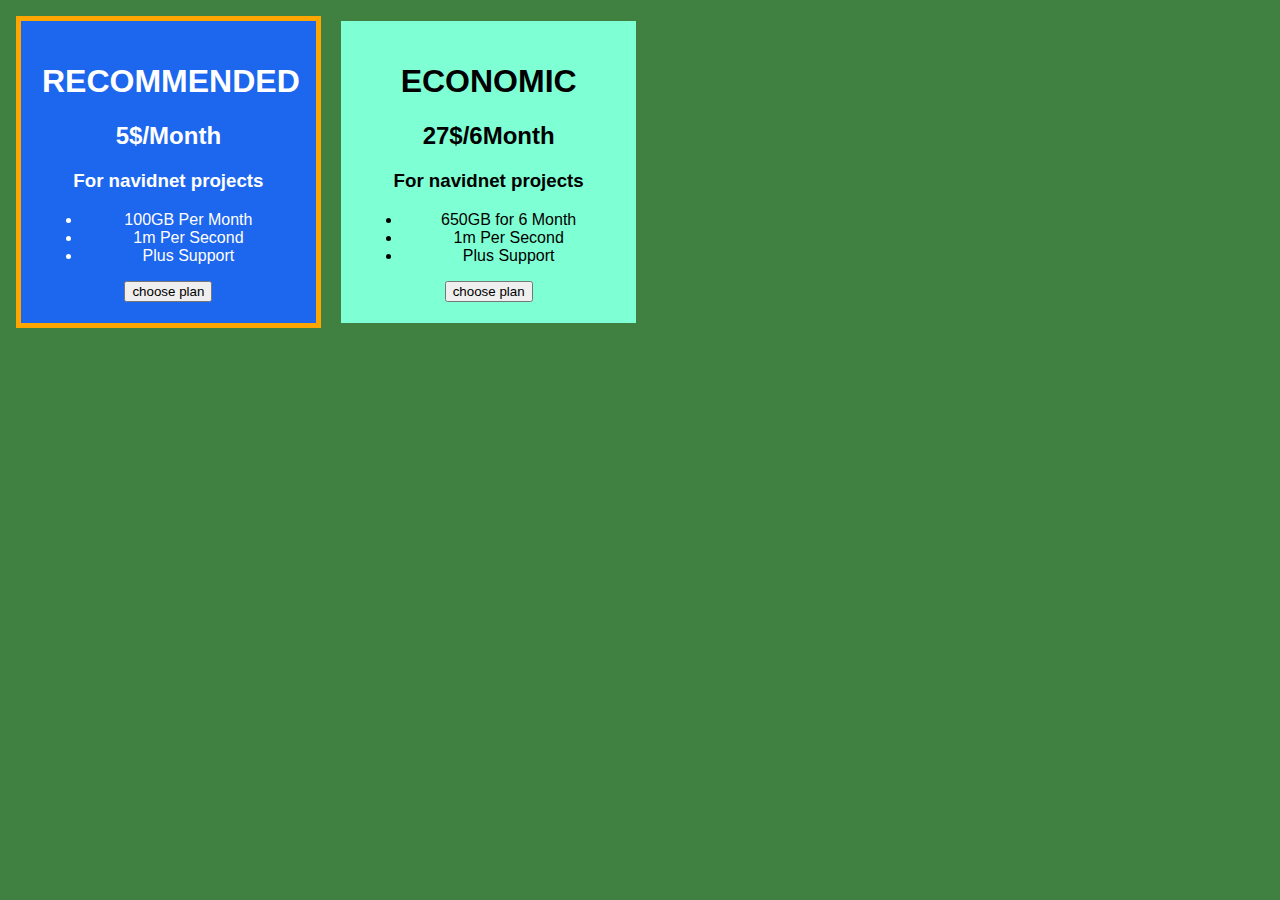
==== index.html @ 2f502a6a "problem with hover 3" ====
<!DOCTYPE html>
<html lang="en">
<head>
    <meta charset="UTF-8">
    <meta http-equiv="X-UA-Compatible" content="IE=edge">
    <meta name="viewport" content="width=device-width, initial-scale=1.0">
    <title>Navid</title>
    <link rel="stylesheet "href="style.css">

</head>
<body>
    
    <article class="plan plan__recommended">
        <h1> RECOMMENDED</h1>
        <h2> 5$/Month</h2>
        <h3> For navidnet projects </h3>
        <ul>
            <li> 100GB Per Month</li>
            <li> 1m Per Second </li>
            <li> Plus Support </li>
        </ul>
        <div>
            <button> choose plan </button>
        <div>
    </article>
      
    <article class="plan plan__economic">
        <h1> ECONOMIC </h1>
        <h2> 27$/6Month</h2>
        <h3> For navidnet projects </h3>
        <ul>
            <li> 650GB for 6 Month </li>
            <li> 1m Per Second </li>
            <li> Plus Support </li>
        </ul>
        <div>
            <button> choose plan </button>
        </div>
    </article> 
           
</body>
</html>
---- style.css ----
body {
    font-family: sans-serif;
    background-color: rgb(64, 128, 64);
}

.plan {
    background: aquamarine;
    text-align: center;
    padding: 21px;
    margin: 8px;
    display: inline-block;
    width: 20%;
    vertical-align:  middle;
}

.plan__recommended {
    background-color: rgb(29, 102, 238);
    color: white;
    border: 5px solid orange;
}

.plan__recommended :hover {
    background-color: white;
    color: rgb(29, 102, 238);
} 

/*.box :hover {
    background-color: white;
    color: rgb(29, 102, 238);
} */
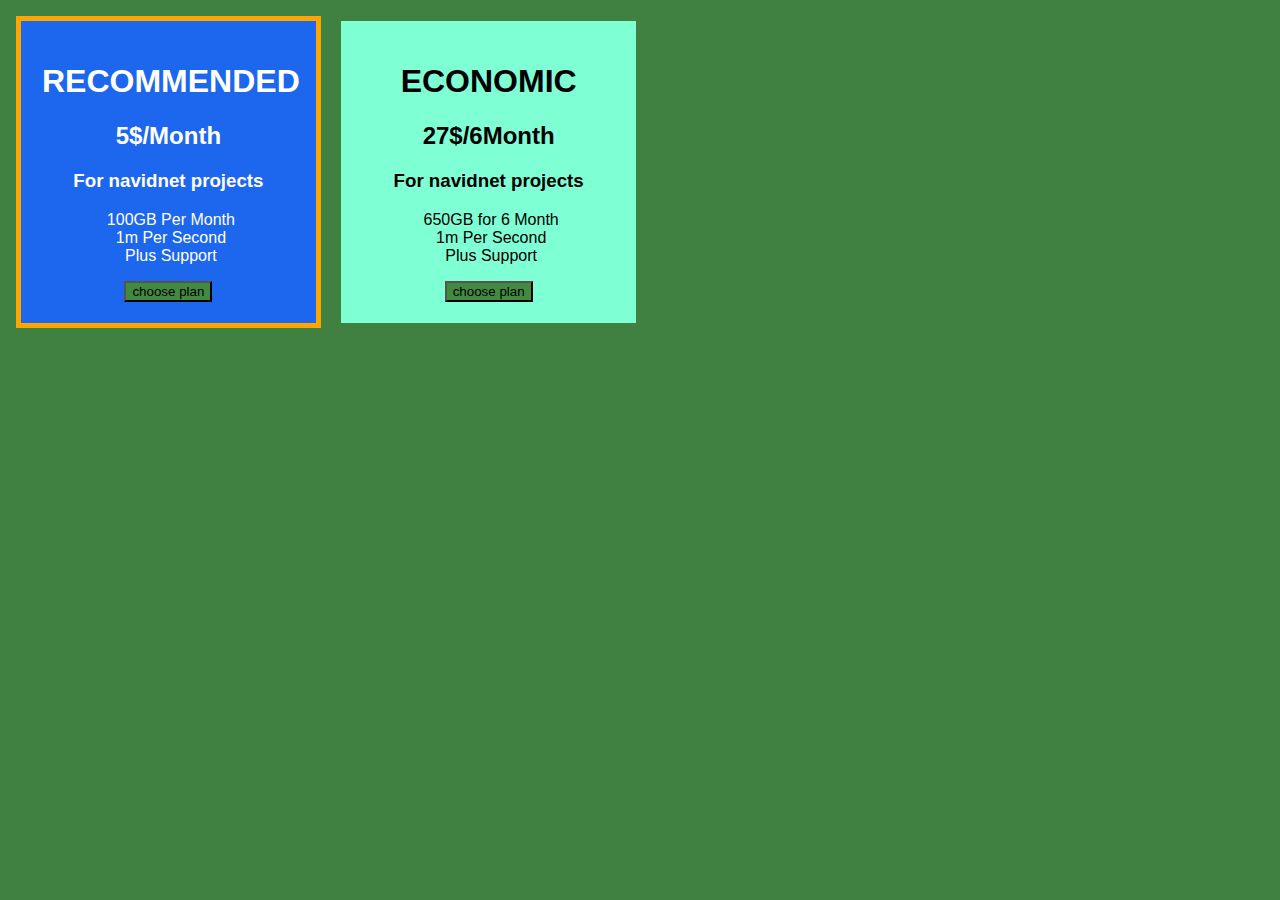
==== commit 47f26a6f: "padding complete" ====
--- a/index.html
+++ b/index.html
@@ -14,13 +14,13 @@
         <h1> RECOMMENDED</h1>
         <h2> 5$/Month</h2>
         <h3> For navidnet projects </h3>
-        <ul>
+        <ul class="list">
             <li> 100GB Per Month</li>
             <li> 1m Per Second </li>
             <li> Plus Support </li>
         </ul>
         <div>
-            <button> choose plan </button>
+            <button class="button"> choose plan </button>
         <div>
     </article>
       
@@ -28,13 +28,13 @@
         <h1> ECONOMIC </h1>
         <h2> 27$/6Month</h2>
         <h3> For navidnet projects </h3>
-        <ul>
+        <ul class="list">
             <li> 650GB for 6 Month </li>
             <li> 1m Per Second </li>
             <li> Plus Support </li>
         </ul>
         <div>
-            <button> choose plan </button>
+            <button class="button"> choose plan </button>
         </div>
     </article> 
            
--- a/style.css
+++ b/style.css
@@ -19,12 +19,17 @@
     border: 5px solid orange;
 }
 
-.plan__recommended :hover {
+.plan__recommended:hover {
     background-color: white;
     color: rgb(29, 102, 238);
 } 
 
-/*.box :hover {
-    background-color: white;
-    color: rgb(29, 102, 238);
-} */+.list {
+    list-style: none;
+    margin-right: 35px;
+    
+}
+
+.button {
+    background-color: rgb(66, 138, 66);
+}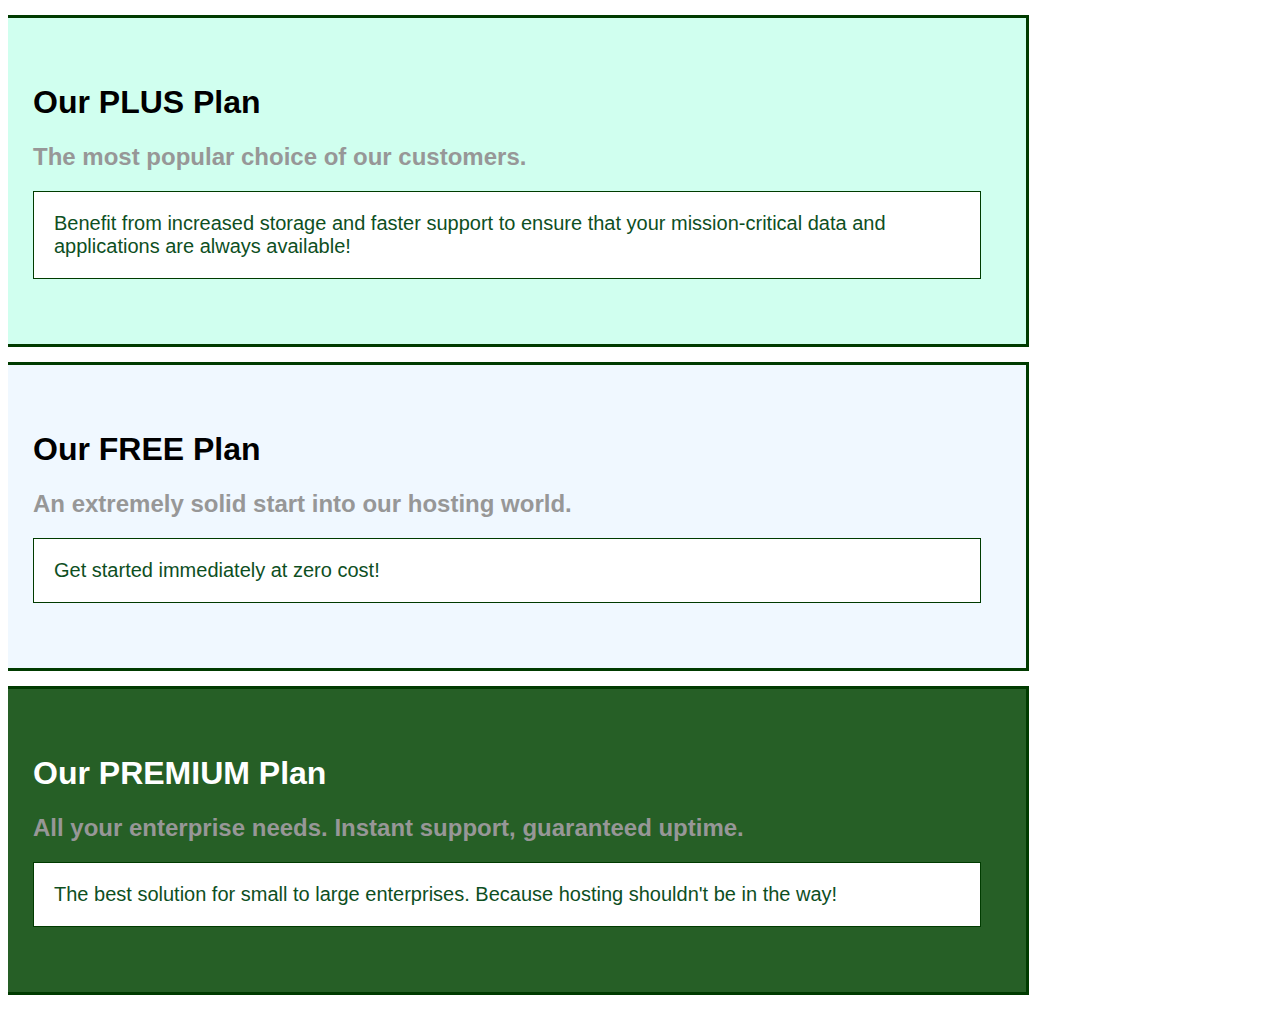
==== commit 54cba80a: "3 sections project comlete" ====
--- a/index.html
+++ b/index.html
@@ -9,34 +9,36 @@
 
 </head>
 <body>
+    <main>
+        <section class="section__background" id="plus">
+            <div>
+                <h1 class="h1__style"> Our PLUS Plan </h1>
+                <h2 class="h2__style"> The most popular choice of our customers. </h2>
+                <p class="p__style"> Benefit from increased storage and faster support to ensure that your mission-critical data and applications
+                    are always available!
+                </p>
+            </div>
+        </section>
+        <section class="section__background" id="free">
+            <div>
+                <h1 class="h1__style"> Our FREE Plan </h1>
+                <h2 class="h2__style"> An extremely solid start into our hosting world. </h2>
+                <p class="p__style"> Get started immediately at zero cost! 
+                </p>
+            </div>
+        </section>
+        <section class="section__background" id="premium">
+            <div>
+                <h1 class="h1__style" id="h1__color"> Our PREMIUM Plan </h1>
+                <h2 class="h2__style"> All your enterprise needs. Instant support, guaranteed uptime. </h2>
+                <p class="p__style"> The best solution for small to large enterprises. Because hosting shouldn't be in the way! 
+                </p>
+            </div>
+        </section>
+
+    </main>
     
-    <article class="plan plan__recommended">
-        <h1> RECOMMENDED</h1>
-        <h2> 5$/Month</h2>
-        <h3> For navidnet projects </h3>
-        <ul class="list">
-            <li> 100GB Per Month</li>
-            <li> 1m Per Second </li>
-            <li> Plus Support </li>
-        </ul>
-        <div>
-            <button class="button"> choose plan </button>
-        <div>
-    </article>
-      
-    <article class="plan plan__economic">
-        <h1> ECONOMIC </h1>
-        <h2> 27$/6Month</h2>
-        <h3> For navidnet projects </h3>
-        <ul class="list">
-            <li> 650GB for 6 Month </li>
-            <li> 1m Per Second </li>
-            <li> Plus Support </li>
-        </ul>
-        <div>
-            <button class="button"> choose plan </button>
-        </div>
-    </article> 
+    
            
 </body>
 </html>--- a/style.css
+++ b/style.css
@@ -1,35 +1,49 @@
 body {
     font-family: sans-serif;
-    background-color: rgb(64, 128, 64);
-}
-
-.plan {
-    background: aquamarine;
-    text-align: center;
-    padding: 21px;
-    margin: 8px;
-    display: inline-block;
-    width: 20%;
-    vertical-align:  middle;
-}
-
-.plan__recommended {
-    background-color: rgb(29, 102, 238);
-    color: white;
-    border: 5px solid orange;
-}
-
-.plan__recommended:hover {
-    background-color: white;
-    color: rgb(29, 102, 238);
-} 
-
-.list {
-    list-style: none;
-    margin-right: 35px;
     
 }
 
-.button {
-    background-color: rgb(66, 138, 66);
+.section__background {
+    padding: 45px;
+    width: 75%;
+    border: 3px solid rgb(0, 59, 0);
+    margin: 15px;
+    border-left: none;
+    margin-left: 0px;
+    padding-left: 25px;
+}
+
+#plus {
+    background-color: rgb(208, 255, 239);
+}
+
+#free {
+    background-color: aliceblue;
+}
+
+#premium {
+    background-color: rgb(38, 95, 38);
+}
+
+.p__style {
+    background-color: white;
+    padding: 20px;
+    border: 1px solid rgb(0, 59, 0);
+    color: rgb(14, 79, 31);
+    font-size: 20px;
+}
+
+.h2__style {
+    color: rgb(151, 151, 151);
+}
+
+#h1__color {
+    color: white;
+}
+
+.section__background:hover {
+    border: 3px solid red;
+    border-left: none;
+    
+
 }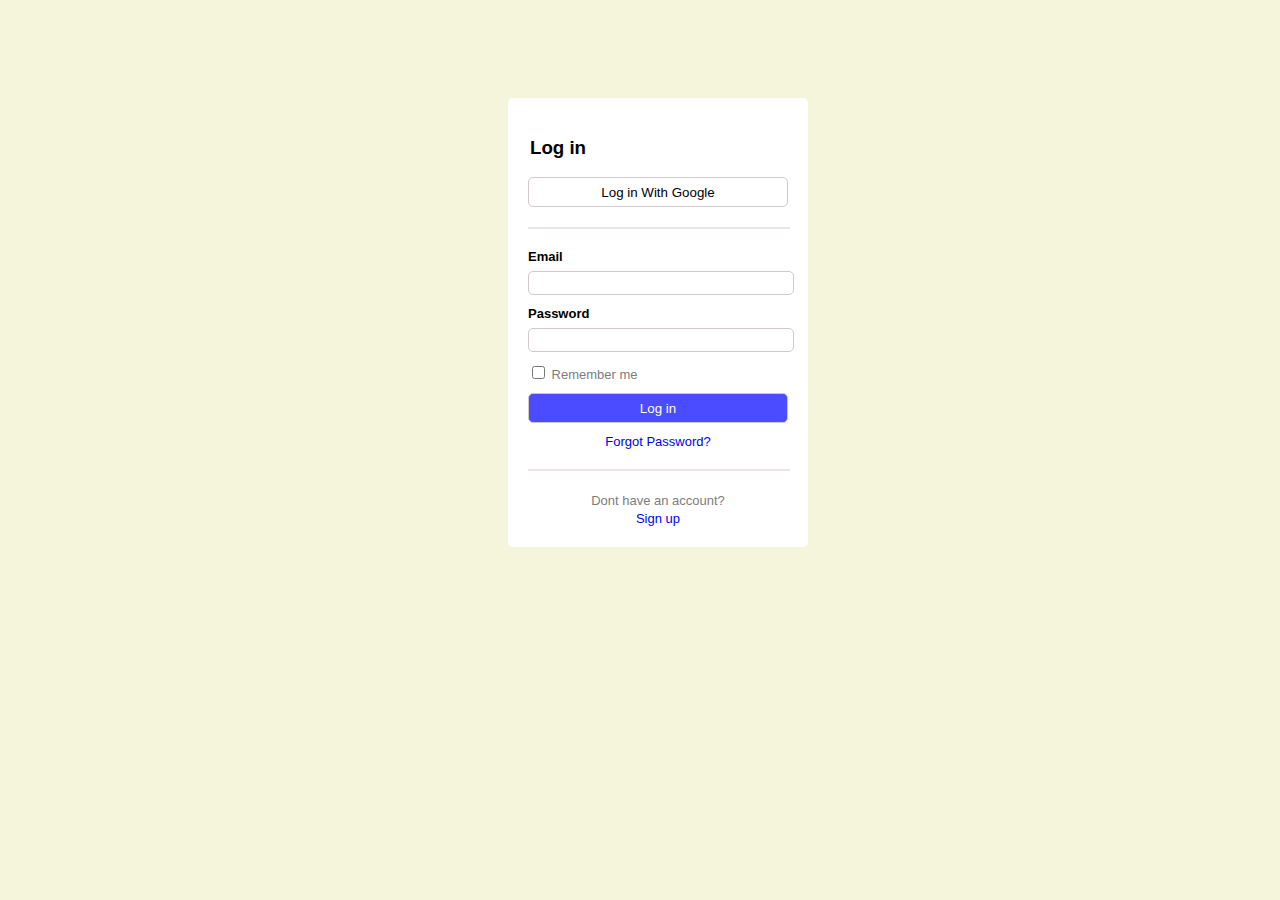
==== commit 367add7a: "complete" ====
--- a/index.html
+++ b/index.html
@@ -9,36 +9,48 @@
 
 </head>
 <body>
-    <main>
-        <section class="section__background" id="plus">
+    <nav class="main">
+        <div class="box">
+            <h3 class="title"> Log in </h3>
+            <div> 
+                <button class="google"> Log in With Google </button>
+            </div>
+
+            <div class="khat"> </div>
+
+            <form class="email"> 
+                Email <br>
+                <input type="email" class="e">
+            </form>
+
+            <form class="password">
+                Password <br> 
+                <input type="password" class="p">
+            </form>
+
+            <form class="checkbox">
+                <input type="checkbox"> Remember me
+            </form>
+
             <div>
-                <h1 class="h1__style"> Our PLUS Plan </h1>
-                <h2 class="h2__style"> The most popular choice of our customers. </h2>
-                <p class="p__style"> Benefit from increased storage and faster support to ensure that your mission-critical data and applications
-                    are always available!
-                </p>
+                <button class="login "> Log in </button>
             </div>
-        </section>
-        <section class="section__background" id="free">
-            <div>
-                <h1 class="h1__style"> Our FREE Plan </h1>
-                <h2 class="h2__style"> An extremely solid start into our hosting world. </h2>
-                <p class="p__style"> Get started immediately at zero cost! 
-                </p>
-            </div>
-        </section>
-        <section class="section__background" id="premium">
-            <div>
-                <h1 class="h1__style" id="h1__color"> Our PREMIUM Plan </h1>
-                <h2 class="h2__style"> All your enterprise needs. Instant support, guaranteed uptime. </h2>
-                <p class="p__style"> The best solution for small to large enterprises. Because hosting shouldn't be in the way! 
-                </p>
-            </div>
-        </section>
 
-    </main>
-    
-    
-           
+            <section class="forgot">
+                <a id="f" href="www.google.com"> Forgot Password? </a>
+            </section>
+            
+            <div class="khat__2"> </div>
+
+            <footer class="footer">
+                <section>
+                    <a id="f" class="ff" href="www.google.com"> Dont have an account? </a>
+                </section>
+                <section>
+                    <a id="f" class="ss" href="www.google.com"> Sign up </a>
+                </section>
+            </footer>
+        </div>
+    </nav>
 </body>
 </html>--- a/style.css
+++ b/style.css
@@ -1,49 +1,116 @@
 body {
     font-family: sans-serif;
+    background-color: beige;
+}
+
+.box {
+    margin: 10px;
+    text-align: center;
+    padding: 10px;
+    width: 260px;
+}
+.main {
+    background-color: white;
+    display: inline-block;
+    border-radius: 5px;
+    margin: 90px 500px;
+}
+
+.title {
+    margin-right: 200px;
+}
+
+.google {
+    padding: 4px 41px;
+    background-color: white;
+    border: 1px solid rgb(211, 200, 200);
+    border-radius: 5px;
+    width: 100%;
+    height: 30px;
+}
+
+.khat {
+    padding: 0px 0px;
+    width: 100%;
+    border: 1px solid rgb(235, 228, 228);
+    margin: 20px 0px;
     
 }
 
-.section__background {
-    padding: 45px;
-    width: 75%;
-    border: 3px solid rgb(0, 59, 0);
-    margin: 15px;
-    border-left: none;
-    margin-left: 0px;
-    padding-left: 25px;
+.email {
+    text-align: left;
+    font-size: 13px;
+    font-weight: bold;
+    margin: 11px 0px;
+ }
+
+ .e {
+    border: 1px solid rgb(211, 200, 200);
+    border-radius: 5px;
+    color: rgb(126, 124, 124);
+    margin-top: 7px;
+    width: 100%;
+    height: 20px;
+ }
+ .password{
+    text-align: left;
+    font-size: 13px;
+    font-weight: bold;
+    margin: 11px 0px;
+ }
+
+ .p {
+    border: 1px solid rgb(211, 200, 200);
+    border-radius: 5px;
+    margin-top: 7px;
+    width: 100%;
+    height: 20px;
+ }
+
+ .checkbox {
+    text-align: left;
+    color: rgb(126, 124, 124);
+    font-size: 13px;
+    margin: 11px 0px;
+ }
+
+.login {
+    color: white;
+    background-color: rgba(0, 0, 255, 0.705);
+    padding: 4px 80px;
+    border: 1px solid rgb(211, 200, 200);
+    border-radius: 5px;
+    /*margin: 11px;*/
+    width: 100%;
+    height: 30px;
 }
 
-#plus {
-    background-color: rgb(208, 255, 239);
+.khat__2 {
+    padding: 0px 0px;
+    width: 100%;
+    border: 1px solid rgb(235, 228, 228);
+    margin: 20px 0px;
+}
+.forgot {
+    text-align: center;
+    font-size: 13px;
+    margin: 11px;
 }
 
-#free {
-    background-color: aliceblue;
+#f {
+    text-decoration: none;
 }
 
-#premium {
-    background-color: rgb(38, 95, 38);
+.footer {
+    text-align: center;
 }
 
-.p__style {
-    background-color: white;
-    padding: 20px;
-    border: 1px solid rgb(0, 59, 0);
-    color: rgb(14, 79, 31);
-    font-size: 20px;
+.ff {
+    color: rgb(126, 124, 124);
+    font-size: 13px;
+    margin: 11px 0px; 
 }
 
-.h2__style {
-    color: rgb(151, 151, 151);
-}
-
-#h1__color {
-    color: white;
-}
-
-.section__background:hover {
-    border: 3px solid red;
-    border-left: none;
-    
-
+.ss {
+    font-size: 13px;
 }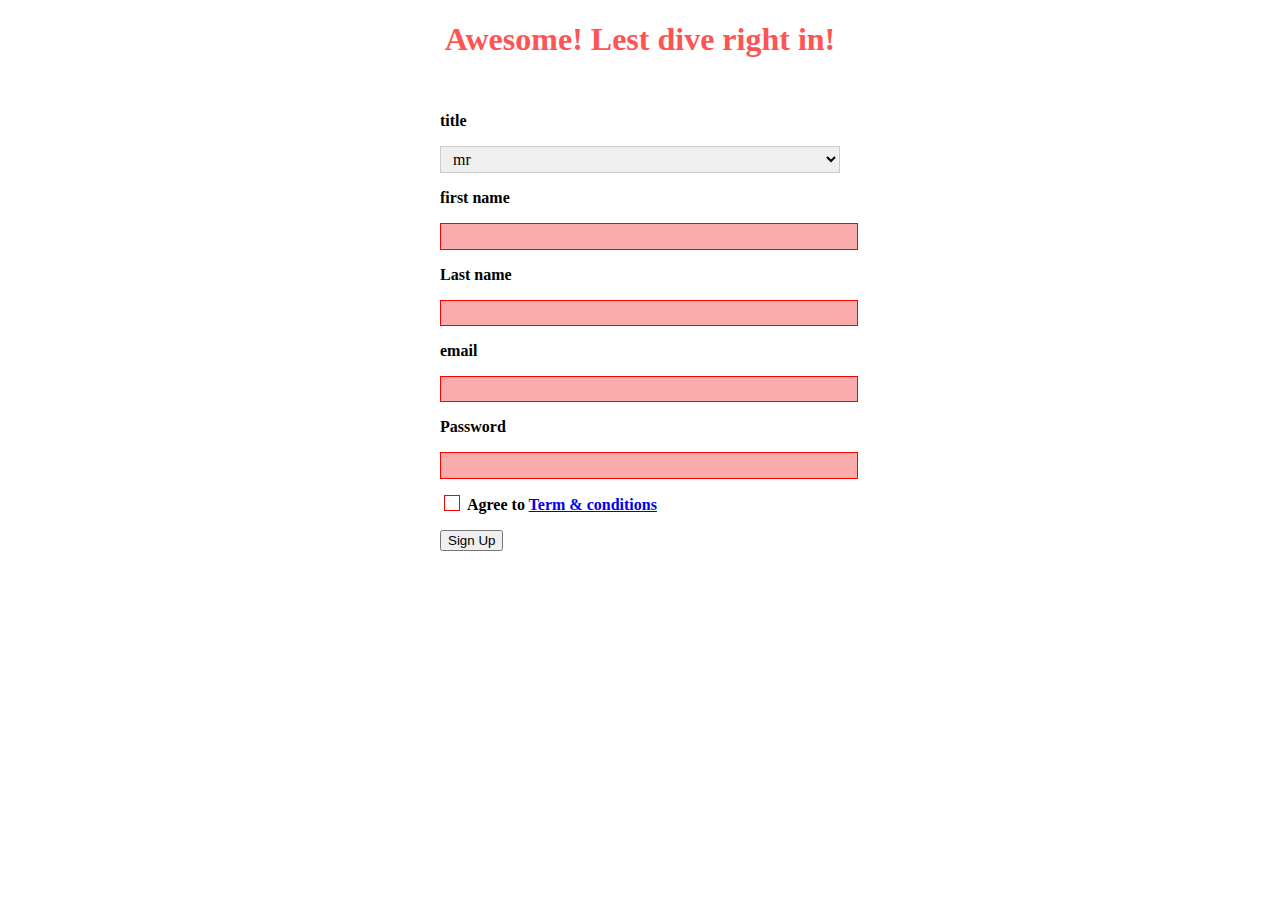
==== commit 0dc51ada: "Adding Style Form" ====
--- a/index.html
+++ b/index.html
@@ -9,48 +9,28 @@
 
 </head>
 <body>
-    <nav class="main">
-        <div class="box">
-            <h3 class="title"> Log in </h3>
-            <div> 
-                <button class="google"> Log in With Google </button>
-            </div>
-
-            <div class="khat"> </div>
-
-            <form class="email"> 
-                Email <br>
-                <input type="email" class="e">
-            </form>
-
-            <form class="password">
-                Password <br> 
-                <input type="password" class="p">
-            </form>
-
-            <form class="checkbox">
-                <input type="checkbox"> Remember me
-            </form>
-
-            <div>
-                <button class="login "> Log in </button>
-            </div>
-
-            <section class="forgot">
-                <a id="f" href="www.google.com"> Forgot Password? </a>
-            </section>
-            
-            <div class="khat__2"> </div>
-
-            <footer class="footer">
-                <section>
-                    <a id="f" class="ff" href="www.google.com"> Dont have an account? </a>
-                </section>
-                <section>
-                    <a id="f" class="ss" href="www.google.com"> Sign up </a>
-                </section>
-            </footer>
-        </div>
-    </nav>
+    <main>
+        <h1 class="welcome"> Awesome! Lest dive right in!</h1>
+        <form action="index.html" class="signupform">
+            <label for="title"> title </label>
+            <select id="title">
+                <option value="mr"> mr </option>
+                <option value="ms"> ms </option> 
+            </select>
+            <label for="firstname"> first name</label>
+            <input type="text" id="firstname" required>
+            <label for="lastname"> Last name </label>
+            <input type="text" id="lastname" required>
+            <label for="imail"> email </label>
+            <input type="email" id="email" required>
+            <label for="password"> Password </label>
+            <input type="password" id="password" required>
+            <input type="checkbox" id="agree" required>
+            <label for="agree"> Agree to 
+                <a href="#"> Term &amp; conditions </a>
+            </label>
+            <button type="submit" class="submit"> Sign Up </button>
+        </form>
+    </main>
 </body>
 </html>--- a/style.css
+++ b/style.css
@@ -1,116 +1,81 @@
-body {
-    font-family: sans-serif;
-    background-color: beige;
+.welcome {
+    text-align: center;
+    font-family: 1.8rem;
+    color: #ff5454;
 }
 
-.box {
-    margin: 10px;
-    text-align: center;
-    padding: 10px;
-    width: 260px;
-}
-.main {
-    background-color: white;
-    display: inline-block;
-    border-radius: 5px;
-    margin: 90px 500px;
+.signupform {
+    padding: 1rem;
 }
 
-.title {
-    margin-right: 200px;
+.signupform label {
+    font-weight: bold;
 }
 
-.google {
-    padding: 4px 41px;
-    background-color: white;
-    border: 1px solid rgb(211, 200, 200);
-    border-radius: 5px;
+.signupform label, 
+.signupform input,
+.signupform select {
+    display: block;
+    margin-top: 1rem;
     width: 100%;
-    height: 30px;
 }
 
-.khat {
-    padding: 0px 0px;
-    width: 100%;
-    border: 1px solid rgb(235, 228, 228);
-    margin: 20px 0px;
-    
+/*.signupform input[type="checkbox"],
+.signupform input[type="checkbox"] + label {
+    display: inline-block;
+    width: auto;
+}*/
+
+#agree,
+#agree + label {
+    display: inline-block;
+    width: auto;
+    vertical-align: bottom;
 }
 
-.email {
-    text-align: left;
-    font-size: 13px;
-    font-weight: bold;
-    margin: 11px 0px;
- }
-
- .e {
-    border: 1px solid rgb(211, 200, 200);
-    border-radius: 5px;
-    color: rgb(126, 124, 124);
-    margin-top: 7px;
-    width: 100%;
-    height: 20px;
- }
- .password{
-    text-align: left;
-    font-size: 13px;
-    font-weight: bold;
-    margin: 11px 0px;
- }
-
- .p {
-    border: 1px solid rgb(211, 200, 200);
-    border-radius: 5px;
-    margin-top: 7px;
-    width: 100%;
-    height: 20px;
- }
-
- .checkbox {
-    text-align: left;
-    color: rgb(126, 124, 124);
-    font-size: 13px;
-    margin: 11px 0px;
- }
-
-.login {
-    color: white;
-    background-color: rgba(0, 0, 255, 0.705);
-    padding: 4px 80px;
-    border: 1px solid rgb(211, 200, 200);
-    border-radius: 5px;
-    /*margin: 11px;*/
-    width: 100%;
-    height: 30px;
+.submit {
+    display: block;
+    margin-top: 1rem;
 }
 
-.khat__2 {
-    padding: 0px 0px;
-    width: 100%;
-    border: 1px solid rgb(235, 228, 228);
-    margin: 20px 0px;
-}
-.forgot {
-    text-align: center;
-    font-size: 13px;
-    margin: 11px;
+@media (min-width: 40rem) {
+    .signupform {
+        margin: auto;
+        width: 25rem;
+    }
 }
 
-#f {
-    text-decoration: none;
+.signupform input:not([type="checkbox"]),
+.signupform select {
+    border: 1px solid #ccc;
+    padding: 0.2rem 0.5rem;
+    font: inherit;
 }
 
-.footer {
-    text-align: center;
+.signupform input:focus,
+.signupform select:focus {
+    outline: none;
+    background: #d8f3df;
+    border-color: #2ddf5c;
 }
 
-.ff {
-    color: rgb(126, 124, 124);
-    font-size: 13px;
-    margin: 11px 0px; 
+#agree {
+    border: 1px solid #ccc;
+    background: white;
+    width: 1rem;
+    height: 1rem;
+    -webkit-appearance: none;
+    -moz-appearance: none;
+    appearance: none;
 }
 
-.ss {
-    font-size: 13px;
+#agree:checked {
+    background: #2ddf5c;
+    border: #0e4f1f;
+}
+
+.signupform input.invalid,
+.signupform :invalid {
+    border-color:red !important;
+    background: #faacac;
 }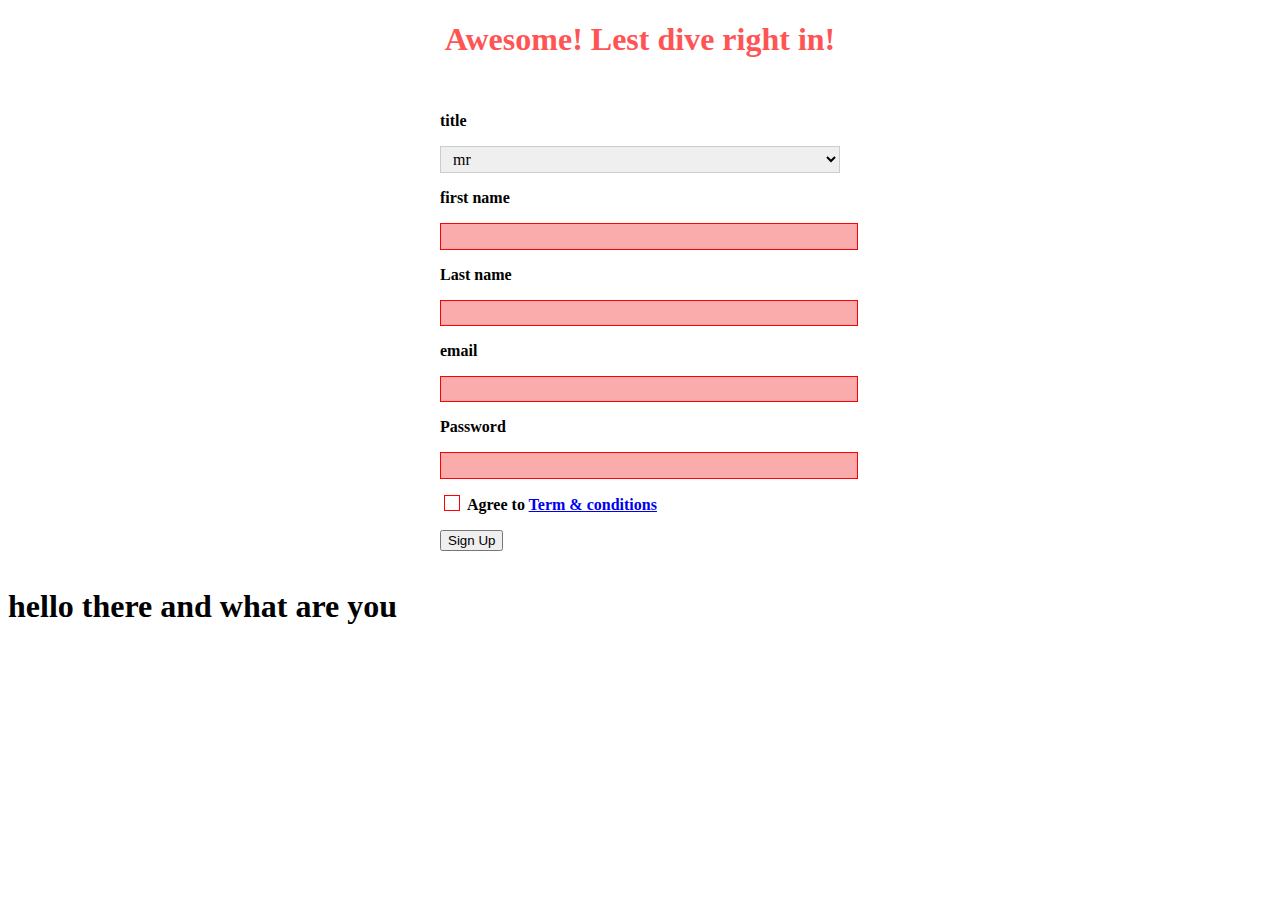
==== commit 7a27dc6b: "test" ====
--- a/index.html
+++ b/index.html
@@ -31,6 +31,7 @@
             </label>
             <button type="submit" class="submit"> Sign Up </button>
         </form>
+        <h1> hello there and what are you </h1>
     </main>
 </body>
 </html>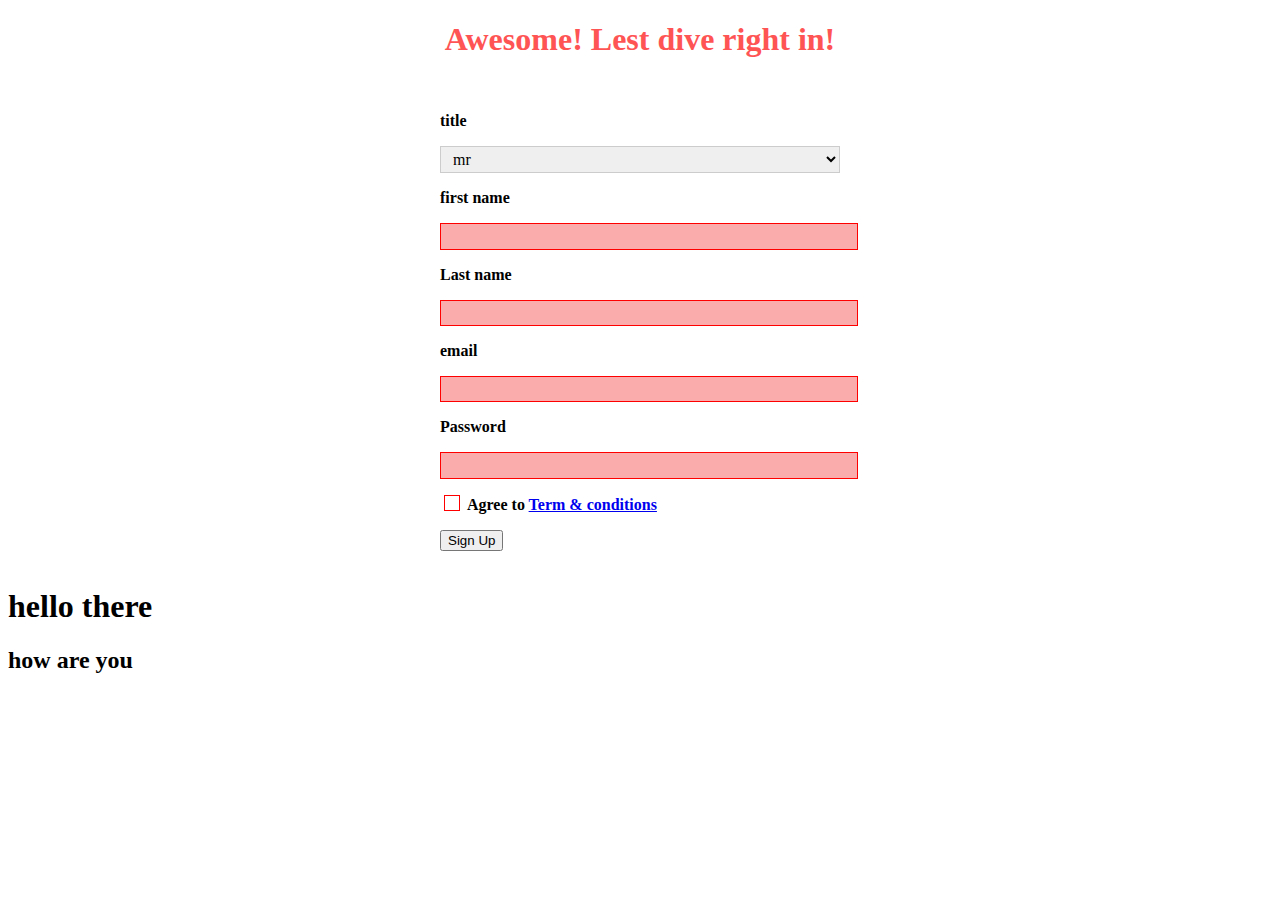
==== commit 945833c3: "test 2" ====
--- a/index.html
+++ b/index.html
@@ -31,7 +31,8 @@
             </label>
             <button type="submit" class="submit"> Sign Up </button>
         </form>
-        <h1> hello there and what are you </h1>
+        <h1> hello there  </h1>
+        <h2> how are you </h2>
     </main>
 </body>
 </html>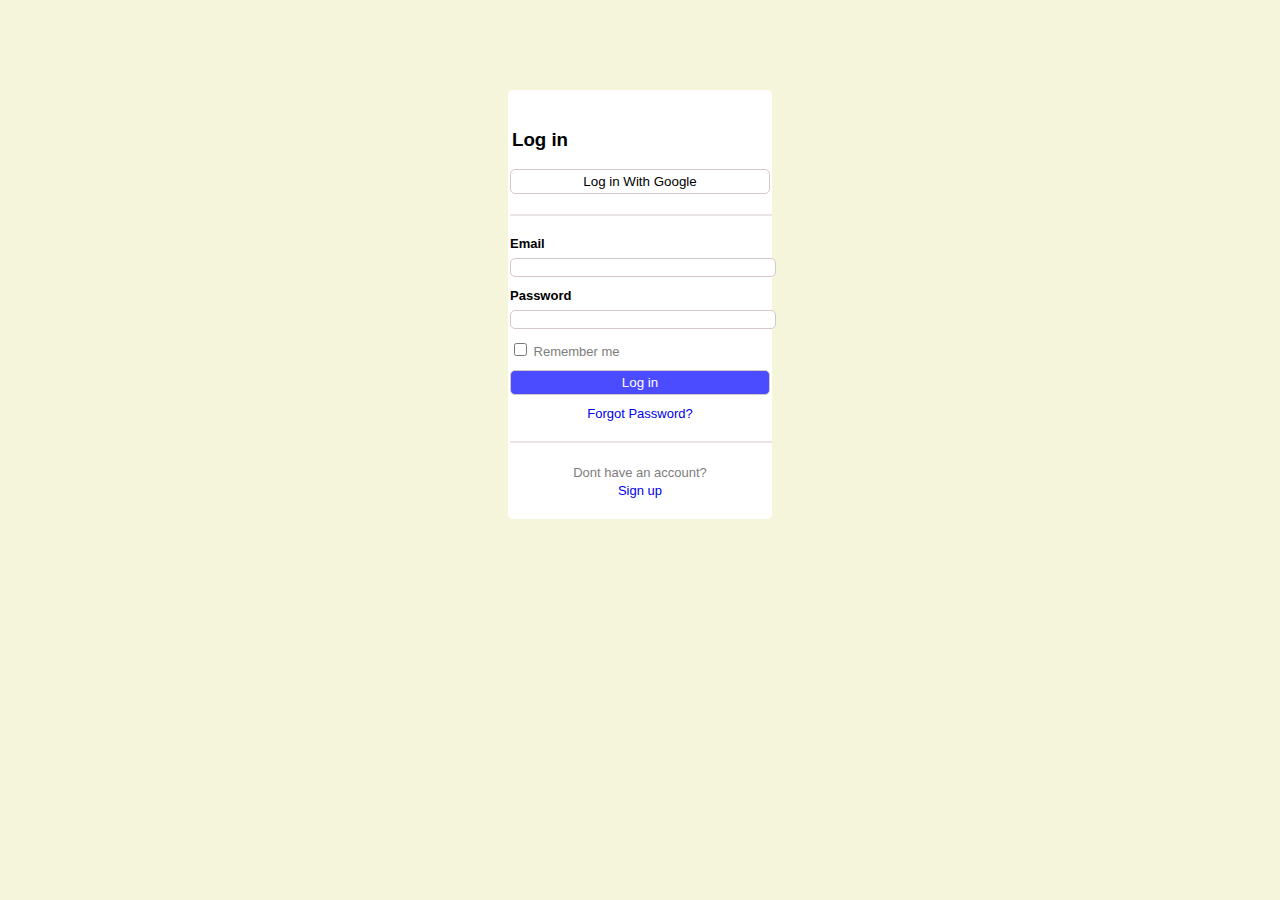
==== commit 5d23351e: "flex" ====
--- a/index.html
+++ b/index.html
@@ -6,33 +6,44 @@
     <meta name="viewport" content="width=device-width, initial-scale=1.0">
     <title>Navid</title>
     <link rel="stylesheet "href="style.css">
-
+    
 </head>
 <body>
-    <main>
-        <h1 class="welcome"> Awesome! Lest dive right in!</h1>
-        <form action="index.html" class="signupform">
-            <label for="title"> title </label>
-            <select id="title">
-                <option value="mr"> mr </option>
-                <option value="ms"> ms </option> 
-            </select>
-            <label for="firstname"> first name</label>
-            <input type="text" id="firstname" required>
-            <label for="lastname"> Last name </label>
-            <input type="text" id="lastname" required>
-            <label for="imail"> email </label>
-            <input type="email" id="email" required>
-            <label for="password"> Password </label>
-            <input type="password" id="password" required>
-            <input type="checkbox" id="agree" required>
-            <label for="agree"> Agree to 
-                <a href="#"> Term &amp; conditions </a>
-            </label>
-            <button type="submit" class="submit"> Sign Up </button>
-        </form>
-        <h1> hello there  </h1>
-        <h2> how are you </h2>
-    </main>
+    <nav class="main">
+        <div class="box">
+            <h3 class="title"> Log in </h3>
+            <div> 
+                <button class="google"> Log in With Google </button>
+            </div>
+            <div class="khat"> </div>
+            <form class="email"> 
+                Email <br>
+                <input type="email" class="e">
+            </form>
+            <form class="password">
+                Password <br> 
+                <input type="password" class="p">
+            </form>
+            <form class="checkbox">
+                <input type="checkbox"> Remember me
+            </form>
+            <div>
+                <button class="login "> Log in </button>
+            </div>
+            <section class="forgot">
+                <a id="f" href="www.google.com"> Forgot Password? </a>
+            </section>
+            
+            <div class="khat__2"> </div>
+            <footer class="footer">
+                <section>
+                    <a id="f" class="ff" href="www.google.com"> Dont have an account? </a>
+                </section>
+                <section>
+                    <a id="f" class="ss" href="www.google.com"> Sign up </a>
+                </section>
+            </footer>
+        </div>
+    </nav>
 </body>
 </html>--- a/style.css
+++ b/style.css
@@ -1,81 +1,118 @@
-.welcome {
-    text-align: center;
-    font-family: 1.8rem;
-    color: #ff5454;
+body {
+    font-family: sans-serif;
+    background-color: beige;
 }
 
-.signupform {
-    padding: 1rem;
+.box {
+    margin: 10px;
+    text-align: center;
+    padding: 10px;
+    width: 260px;
 }
 
-.signupform label {
-    font-weight: bold;
+.main {
+    background-color: white;
+    flex-direction: column;
+    border-radius: 5px;
+    margin: 90px 500px;
+    display: flex;
+    flex-direction: column;
+    justify-content: center;
+    align-items: center;
 }
 
-.signupform label, 
-.signupform input,
-.signupform select {
-    display: block;
-    margin-top: 1rem;
+.title {
+    margin-right: 200px;
+}
+
+.google {
+    padding: 4px 41px;
+    background-color: white;
+    border: 1px solid rgb(211, 200, 200);
+    border-radius: 5px;
     width: 100%;
 }
 
-/*.signupform input[type="checkbox"],
-.signupform input[type="checkbox"] + label {
-    display: inline-block;
-    width: auto;
-}*/
-
-#agree,
-#agree + label {
-    display: inline-block;
-    width: auto;
-    vertical-align: bottom;
+.khat {
+    padding: 0px 0px;
+    width: 100%;
+    border: 1px solid rgb(235, 228, 228);
+    margin: 20px 0px;
 }
 
-.submit {
-    display: block;
-    margin-top: 1rem;
+.email {
+    text-align: left;
+    font-size: 13px;
+    font-weight: bold;
+    margin: 11px 0px;
+ }
+
+ .e {
+    border: 1px solid rgb(211, 200, 200);
+    border-radius: 5px;
+    color: rgb(126, 124, 124);
+    margin-top: 7px;
+    width: 100%;
+ }
+
+ .password{
+    text-align: left;
+    font-size: 13px;
+    font-weight: bold;
+    margin: 11px 0px;
+ }
+
+ .p {
+    border: 1px solid rgb(211, 200, 200);
+    border-radius: 5px;
+    margin-top: 7px;
+    width: 100%;
+ }
+
+ .checkbox {
+    text-align: left;
+    color: rgb(126, 124, 124);
+    font-size: 13px;
+    margin: 11px 0px;
+ }
+
+.login {
+    color: white;
+    background-color: rgba(0, 0, 255, 0.705);
+    padding: 4px 80px;
+    border: 1px solid rgb(211, 200, 200);
+    border-radius: 5px;
+    /*margin: 11px;*/
+    width: 100%;
 }
 
-@media (min-width: 40rem) {
-    .signupform {
-        margin: auto;
-        width: 25rem;
-    }
+.khat__2 {
+    padding: 0px 0px;
+    width: 100%;
+    border: 1px solid rgb(235, 228, 228);
+    margin: 20px 0px;
 }
 
-.signupform input:not([type="checkbox"]),
-.signupform select {
-    border: 1px solid #ccc;
-    padding: 0.2rem 0.5rem;
-    font: inherit;
+.forgot {
+    text-align: center;
+    font-size: 13px;
+    margin: 11px;
 }
 
-.signupform input:focus,
-.signupform select:focus {
-    outline: none;
-    background: #d8f3df;
-    border-color: #2ddf5c;
+#f {
+    text-decoration: none;
 }
 
-#agree {
-    border: 1px solid #ccc;
-    background: white;
-    width: 1rem;
-    height: 1rem;
-    -webkit-appearance: none;
-    -moz-appearance: none;
-    appearance: none;
+.footer {
+    text-align: center;
 }
 
-#agree:checked {
-    background: #2ddf5c;
-    border: #0e4f1f;
+.ff {
+    color: rgb(126, 124, 124);
+    font-size: 13px;
+    margin: 11px 0px; 
 }
 
-.signupform input.invalid,
-.signupform :invalid {
-    border-color:red !important;
-    background: #faacac;
+.ss {
+    font-size: 13px;
 }